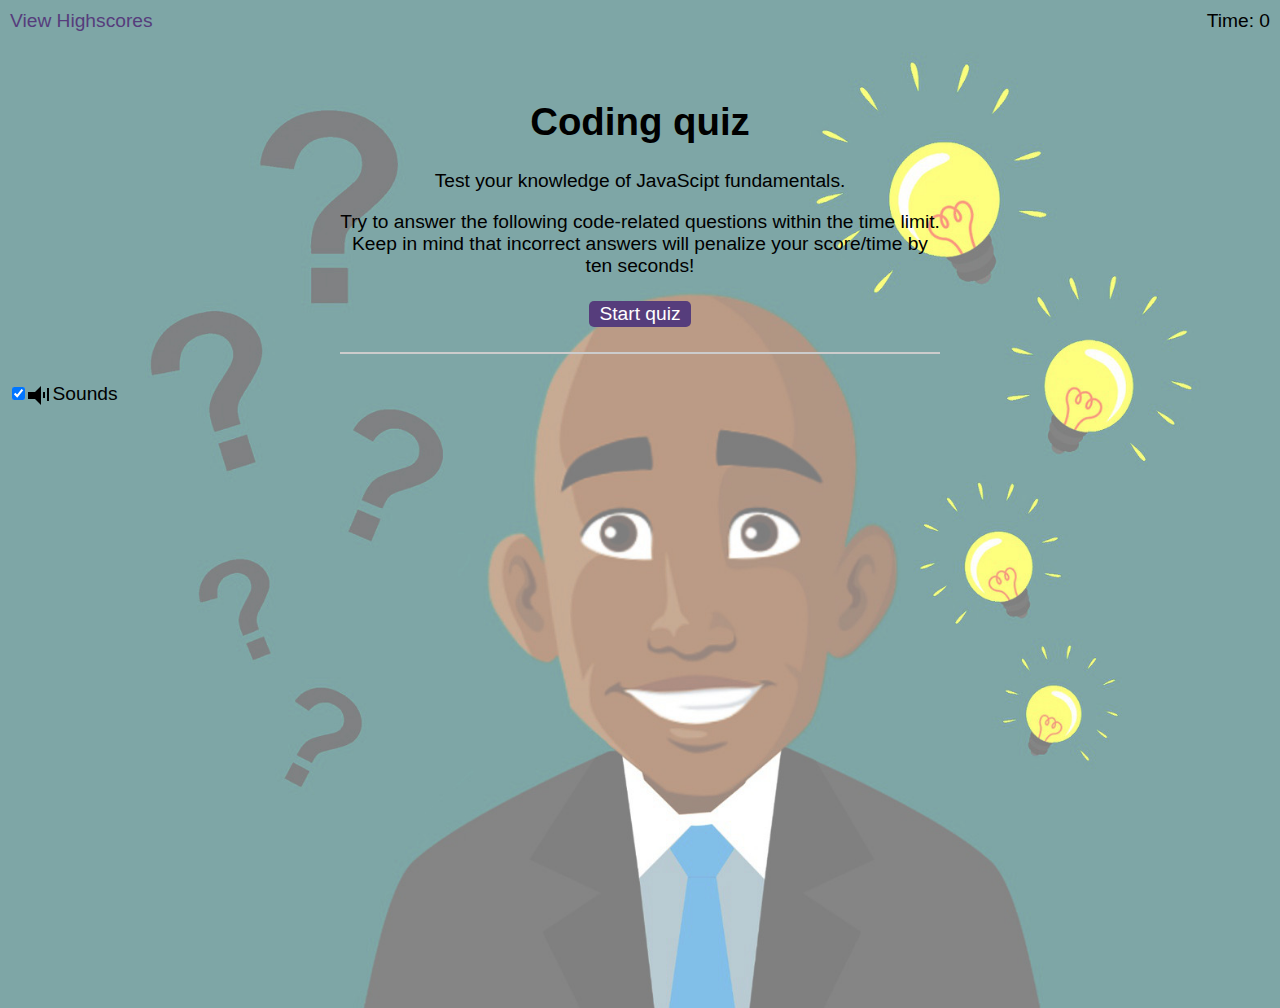
==== index.html @ cc5f7cb5 "adding sounds" ====
<!DOCTYPE html>
<html lang="en-gb">
  <head>
    <meta charset="UTF-8" />
    <meta name="viewport" content="width=device-width, initial-scale=1.0" />
    <meta http-equiv="X-UA-Compatible" content="ie=edge" />
    <title>Coding Quiz</title>
    <link rel="stylesheet" href="./assets/css/loader.css" />
    <link rel="preconnect" href="https://fonts.bunny.net" />
    <link
      href="https://fonts.bunny.net/css?baskervville:400,400i"
      rel="stylesheet" />
    <link rel="stylesheet" href="./assets/css/styles.css" />
  </head>

    <main>
      <div class="scores"><a href="highscores.html">View Highscores</a></div>
      <div class="timer">Time: <span id="time">0</span></div>
      <div class="container">
        <div class="wrapper">
          <div id="start-screen" class="start">
            <h1 class="reveal">Coding quiz</h1>
            <p class="subtitle reveal">
              Test your knowledge of JavaScipt fundamentals.
            </p>
            <p class="reveal">
              Try to answer the following code-related questions within the time
              limit. Keep in mind that incorrect answers will penalize your
              score/time by ten seconds!
            </p>
            <button id="start" class="reveal">Start quiz</button>
          </div>

          <div id="questions" class="hide">
            <h2 id="question-title" class="reveal"></h2>
            <div id="choices" class="choices"></div>
            <!-- <button id="next">Next</button> -->
          </div>

          <div id="end-screen" class="hide">
            <h2 class="reveal">Thank you for taking this quiz!</h2>
            <p class="reveal">
              Your final score is <span id="final-score"></span>.
            </p>
            <p class="input-group reveal">
              <label for="initials">Enter initials:</label>
              <input type="text" id="initials" max="3" />
              <button id="submit">Submit</button>
            </p>
          </div>

          <div id="feedback" class="feedback"></div>
        </div>
      </div>
    </main>
  
    <section>
      <p><input type="checkbox" id="sound" name="sound" checked><span class="speaker -on"></span> Sounds</p>
    </section>
    

    <script src="./assets/js/questions.js" type="module"></script>
    <script src="./assets/js/logic.js" type="module"></script>
  </body>
</html>
---- assets/css/loader.css ----
#loader {
  position: absolute;
  left: 0;
  top: 0;
  width: 100vw;
  height: 100vh;
  display: flex;
  justify-content: center;
  align-items: center;
  background: var(--light);
  color: var(--primary);
  font-size: 3rem;
  opacity: 1;
  transition: all 0.5s linear;
  z-index: 1000;
}

#loader.remove {
  opacity: 0;
  z-index: -1000;
}
---- assets/css/styles.css ----
body {
  font-family: Arial;
  font-size: 120%;
  background: url(/assets/images/bg.jpg);
  min-height: 100vh;
  background-position: center;
  background-size: cover;
  background-repeat: no-repeat;

}

a {
  color: #563d7c;
  text-decoration: none;
  transition: color 0.1s;
}

a:hover {
  color: #8570a5;
}

button {
  display: inline-block;
  margin: 5px;
  cursor: pointer;
  font-size: 100%;
  background-color: #563d7c;
  border-radius: 5px;
  padding: 2px 10px;
  color: white;
  border: 0;
  transition: background-color 0.1s;
}

button:hover {
  background-color: #8570a5;
}

.choices button {
  display: block;
}

input[type="text"] {
  font-size: 100%;
}

ol {
  padding-left: 0px;
  max-height: 400px;
  overflow: auto;
}

li {
  padding: 5px;
  list-style: decimal inside none;
}

li:nth-child(odd) {
  background-color: #f3edfc;
}

.wrapper {
  margin: 100px auto 0 auto;
  max-width: 600px;
}

.hide {
  display: none;
}

.start {
  text-align: center;
}

.scores {
  position: absolute;
  top: 10px;
  left: 10px;
}

.feedback {
  font-style: italic;
  font-size: 120%;
  margin-top: 20px;
  padding-top: 10px;
  color: gray;
  border-top: 2px solid #ccc;
}

.timer {
  position: absolute;
  top: 10px;
  right: 10px;
}

/* speaker */

.speaker {
  vertical-align: middle;
  box-sizing: border-box;
  display: inline-block;
  background: currentColor;
  background-clip: content-box;
  width: 1em;
  height: 1em;
  border: .333em solid transparent;
  border-right-color: currentColor;
  position: relative;
  left: -.337em;
}
.speaker.-on:before, .speaker.-on:after {
  content: '';
  background: currentColor;
  width: .1em;
  position: absolute;
}
.speaker.-on:before {
  height: .333em;
  right: -.533em;
}
.speaker.-on:after {
  height: .667em;
  right: -.733em;
  top: -50%;
}
.speaker.-off:before, .speaker.-off:after {
  content: '';
  background: currentColor;
  width: .1em;
  position: absolute;
  height: 1.2em;
  margin-top: -.333em;
  top: -.1em;
  left: .1em;
  transform: translateX(.333em) rotate(-45deg);
}
.speaker.-off:before {
  background: #04233D;
  left: .2em;
}
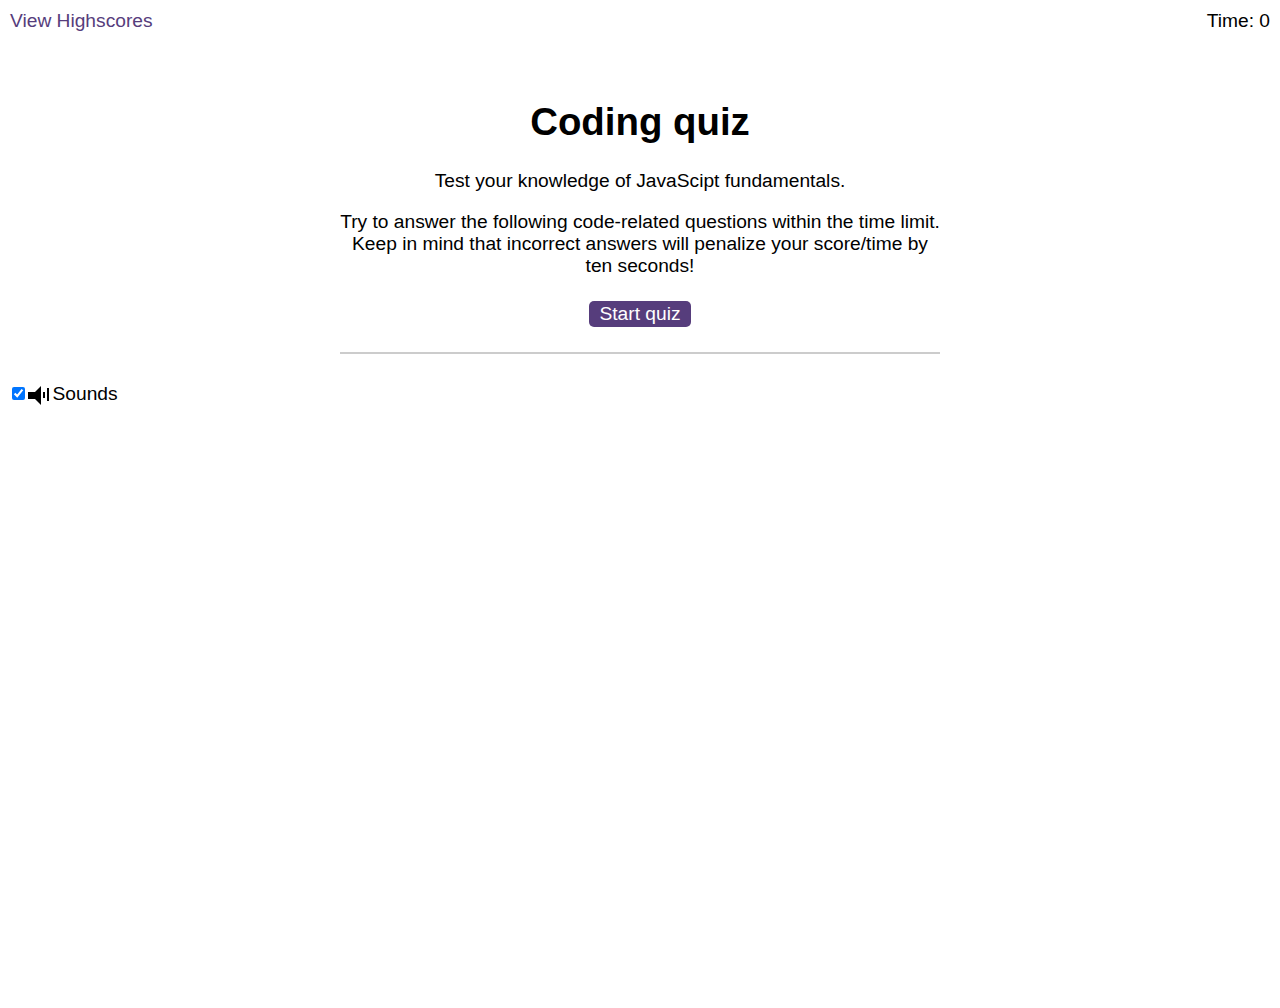
==== commit d2229652: "change to readme" ====
--- a/index.html
+++ b/index.html
@@ -1,65 +1,66 @@
 <!DOCTYPE html>
 <html lang="en-gb">
-  <head>
-    <meta charset="UTF-8" />
-    <meta name="viewport" content="width=device-width, initial-scale=1.0" />
-    <meta http-equiv="X-UA-Compatible" content="ie=edge" />
-    <title>Coding Quiz</title>
-    <link rel="stylesheet" href="./assets/css/loader.css" />
-    <link rel="preconnect" href="https://fonts.bunny.net" />
-    <link
-      href="https://fonts.bunny.net/css?baskervville:400,400i"
-      rel="stylesheet" />
-    <link rel="stylesheet" href="./assets/css/styles.css" />
-  </head>
+  
 
-    <main>
-      <div class="scores"><a href="highscores.html">View Highscores</a></div>
-      <div class="timer">Time: <span id="time">0</span></div>
-      <div class="container">
-        <div class="wrapper">
-          <div id="start-screen" class="start">
-            <h1 class="reveal">Coding quiz</h1>
-            <p class="subtitle reveal">
-              Test your knowledge of JavaScipt fundamentals.
-            </p>
-            <p class="reveal">
-              Try to answer the following code-related questions within the time
-              limit. Keep in mind that incorrect answers will penalize your
-              score/time by ten seconds!
-            </p>
-            <button id="start" class="reveal">Start quiz</button>
-          </div>
+<head>
+  <meta charset="UTF-8" />
+  <meta name="viewport" content="width=device-width, initial-scale=1.0" />
+  <meta http-equiv="X-UA-Compatible" content="ie=edge" />
+  <title>Coding Quiz</title>
+  <link rel="stylesheet" href="./assets/css/styles.css" />
+</head>
 
-          <div id="questions" class="hide">
-            <h2 id="question-title" class="reveal"></h2>
-            <div id="choices" class="choices"></div>
-            <!-- <button id="next">Next</button> -->
-          </div>
+<body>
+  <main>
+    <div class="scores"><a href="highscores.html">View Highscores</a></div>
+    <div class="timer">Time: <span id="time">0</span></div>
+    
+      <div class="wrapper">
+        <div id="start-screen" class="start">
+          <h1>Coding quiz</h1>
+          <p>
+            Test your knowledge of JavaScipt fundamentals.
+          </p>
+          <p class>
+            Try to answer the following code-related questions within the time
+            limit. Keep in mind that incorrect answers will penalize your
+            score/time by ten seconds!
+          </p>
+          <button id="start">Start quiz</button>
+        </div>
+  
+        <div id="questions" class="hide">
+          <h2 id="question-title"></h2>
+          <div id="choices" class="choices"></div>
+          <!-- <button id="next">Next</button> -->
+        </div>
+  
+        <div id="end-screen" class="hide">
+          <h2>Thank you for taking this quiz!</h2>
+          <p>
+            Your final score is <span id="final-score"></span>.
+          </p>
+          <p>
+            Enter initials:
+            <input type="text" id="initials" max="3" />
+            <button id="submit">Submit</button>
+          </p>
+        </div>
+  
+        <div id="feedback" class="feedback"></div>
+      </div>
+    </div>
+  </main>
+  
+  <section>
+    <p><input type="checkbox" id="sound" name="sound" checked><span class="speaker -on"></span> Sounds</p>
+  </section>
+  
+  
+  <script src="./assets/js/questions.js" type="module"></script>
+  <script src="./assets/js/logic.js" type="module"></script>
+  
+</body>
 
-          <div id="end-screen" class="hide">
-            <h2 class="reveal">Thank you for taking this quiz!</h2>
-            <p class="reveal">
-              Your final score is <span id="final-score"></span>.
-            </p>
-            <p class="input-group reveal">
-              <label for="initials">Enter initials:</label>
-              <input type="text" id="initials" max="3" />
-              <button id="submit">Submit</button>
-            </p>
-          </div>
 
-          <div id="feedback" class="feedback"></div>
-        </div>
-      </div>
-    </main>
-  
-    <section>
-      <p><input type="checkbox" id="sound" name="sound" checked><span class="speaker -on"></span> Sounds</p>
-    </section>
-    
-
-    <script src="./assets/js/questions.js" type="module"></script>
-    <script src="./assets/js/logic.js" type="module"></script>
-  </body>
-</html>
+</html>--- a/assets/css/styles.css
+++ b/assets/css/styles.css
@@ -1,7 +1,7 @@
 body {
   font-family: Arial;
   font-size: 120%;
-  background: url(/assets/images/bg.jpg);
+  /* background: url(/assets/images/bg.jpg); */
   min-height: 100vh;
   background-position: center;
   background-size: cover;
@@ -83,7 +83,7 @@
   font-size: 120%;
   margin-top: 20px;
   padding-top: 10px;
-  color: gray;
+  color: rgb(2, 2, 2);
   border-top: 2px solid #ccc;
 }
 
@@ -93,7 +93,7 @@
   right: 10px;
 }
 
-/* speaker */
+/* speaker from https://codepen.io/atesgoral/pen/RLPGaZ */
 
 .speaker {
   vertical-align: middle;
